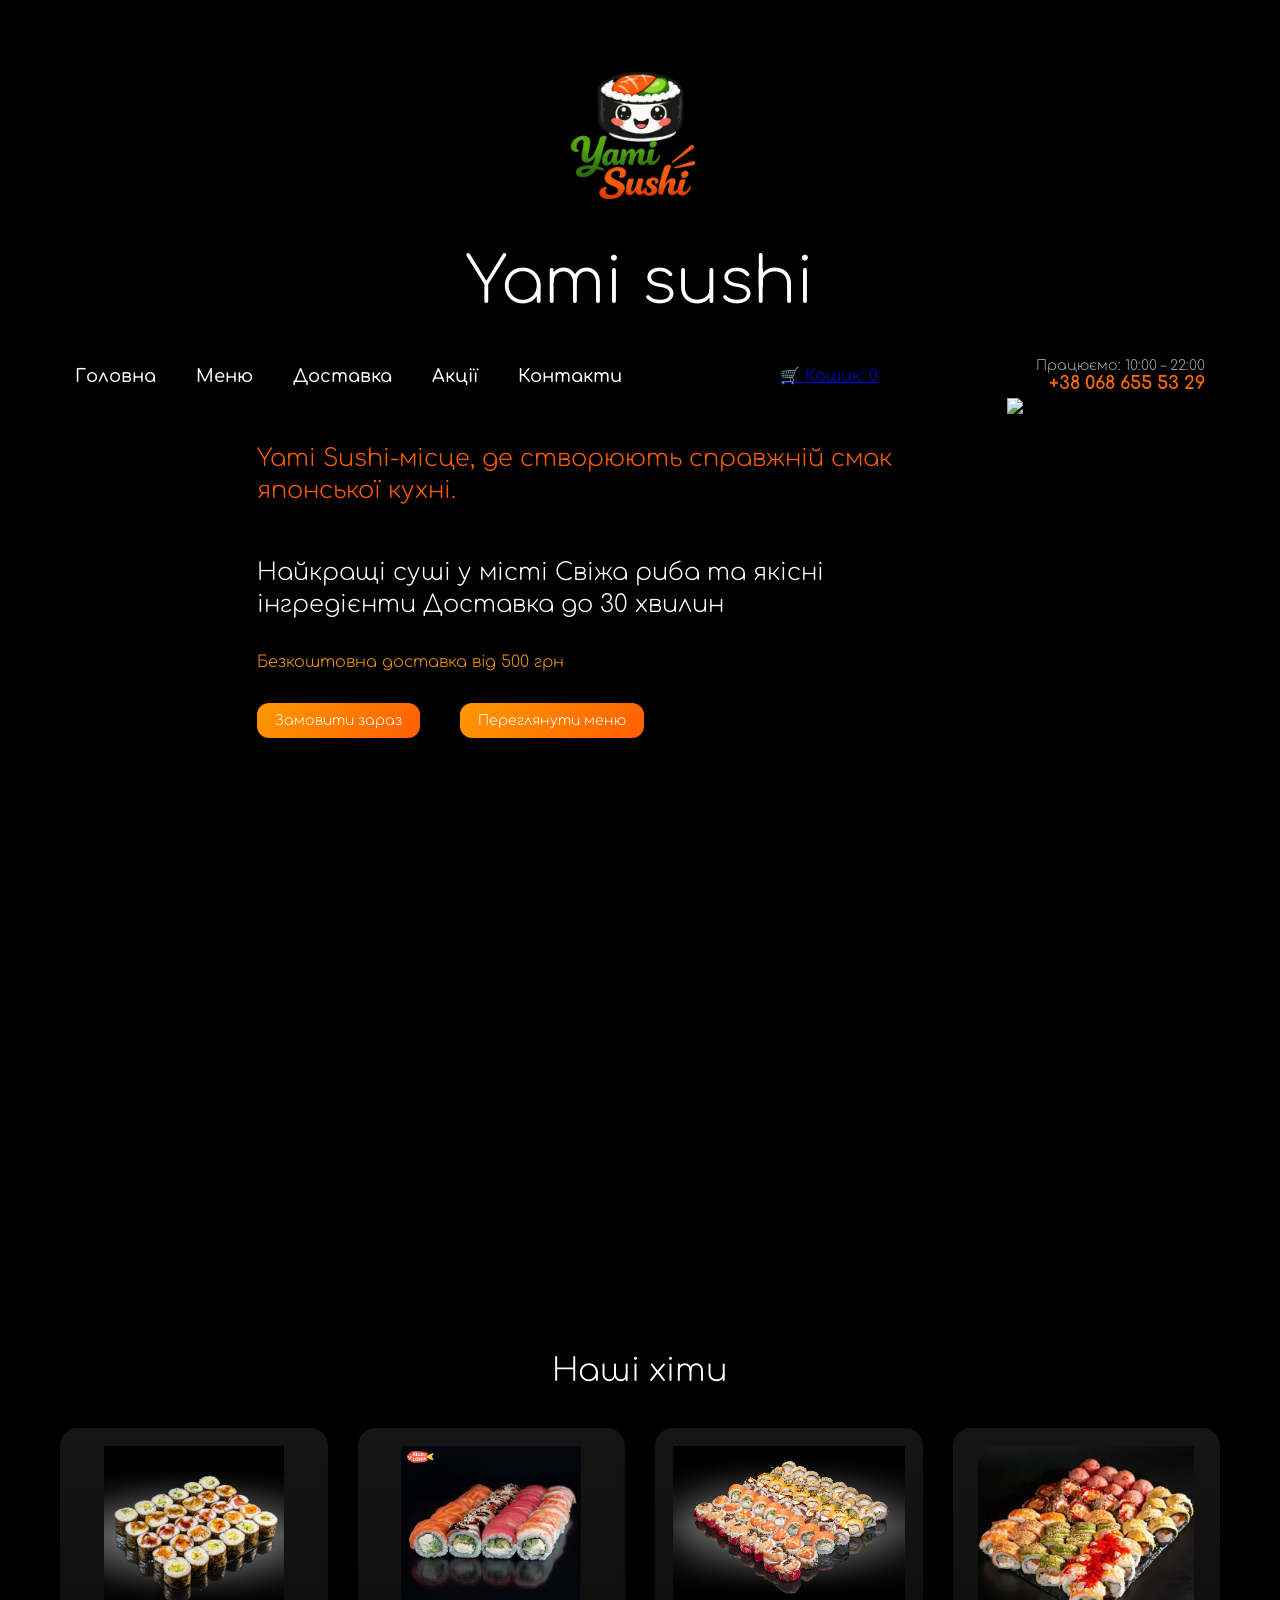
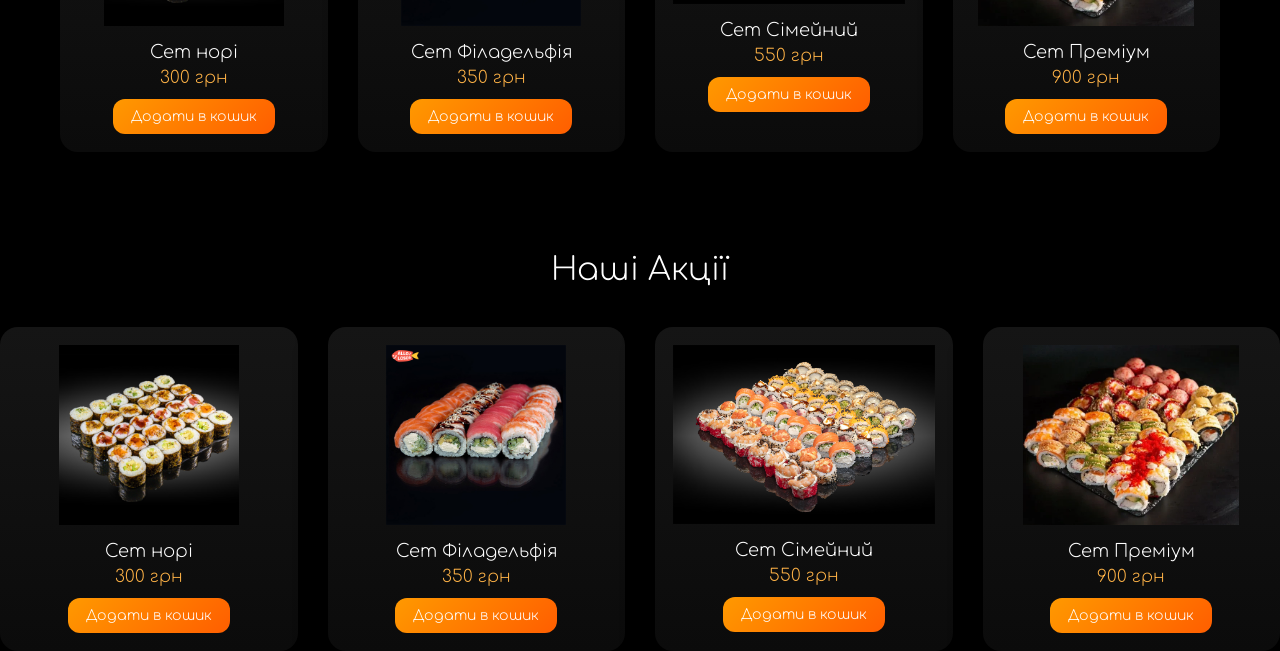
==== index.html @ e4101654 "Add files via upload" ====
<!DOCTYPE html>
<html lang="en">
<head>
    <meta charset="UTF-8">
    <meta name="viewport" content="width=device-width, initial-scale=1.0">
    <title>Yami sushi</title>
    <link rel="stylesheet" href="styles/style.css">
    <link rel="stylesheet" href="styles/footer.css">
    <link rel="preconnect" href="https://fonts.googleapis.com">
    <link rel="preconnect" href="https://fonts.gstatic.com" crossorigin>
    <link href="https://fonts.googleapis.com/css2?family=Comfortaa:wght@300..700&display=swap" rel="stylesheet">
    <link rel="stylesheet" href="styles/header.css">

</head>
<body>
    <header>
        <div class="wrapper">
            <div class="title comfortaa-300">
                <div class="logo">
                    <img src="Yami sushi.png" alt="">
                    <div class="heading">
                        <h1>Yami sushi</h1>
                    </div>
                </div>
            </div>
            <nav class="nav">
                <a href="#">Головна</a>
                <a href="#">Меню</a>
                <a href="#">Доставка</a>
                <a href="#">Акції</a>
                <a href="#">Контакти</a>
            </nav>
      
            <a href="cartpage.html">
                🛒 Кошик: <span class="cart-count">0</span>
            </a>
            <div class="contact">
                <p>Працюємо: 10:00 – 22:00</p>
                <a href="tel:+380686555329">+38 068 655 53 29</a>
            </div>
      
        
                <div class="burger">
                    <span></span>
                    <span></span>
                    <span></span>
                </div>
        </div>
    
    </header>

    <section class="baner">
        <div class="text">
            <h1>Yami Sushi-місце, де створюють справжній смак японської кухні.</h1>
            <h2>Найкращі суші у місті
Свіжа риба та якісні інгредієнти
Доставка до 30 хвилин</h2>
            <p>Безкоштовна доставка від 500 грн</p>
            <div class="controls">
                <button class="btn"> Замовити зараз</button>
                <button class="btn">Переглянути меню</button>
            </div>
        </div>
        <div class="image">
            <img src="https://mis.dp.ua/wp-content/uploads/2025/06/sushi-dostavka-po-odesi.webp">
        </div>
    </section>

    

    <section class="products">
    <h2 class="title">Наші хіти</h2>

    <div class="products-grid">

        <div class="product-card">
            <img src="Сет норі.png" alt="">
            <h3>Сет норі</h3>
            <p class="price">300 грн</p>
            <button class="btn add-to-cart"
        data-name="Сет норі"
        data-price="300">
    Додати в кошик
</button>
        </div>

        <div class="product-card">
            <img src="Сет філадельфія.jpg" alt="">
            <h3>Сет Філадельфія</h3>
            <p class="price">350 грн</p>
            <button class="btn add-to-cart"
        data-name="Сет Філадельфія"
        data-price="350">
    Додати в кошик
</button>
        </div>

        <div class="product-card">
            <img src="_Сімейний час 1,9 кг.jpg" alt="">
            <h3>Сет Сімейний</h3>
            <p class="price">550 грн</p>
            <button class="btn add-to-cart"
        data-name="Сет Сімейний"
        data-price="550">
    Додати в кошик
</button>
        </div>

         <div class="product-card">
            <img src="Преміум.webp" alt="">
            <h3>Сет Преміум</h3>
            <p class="price">900 грн</p>
            <button class="btn add-to-cart"
        data-name="Сет Преміум"
        data-price="900">
    Додати в кошик
</button>
        </div>
    </div>
</section>


    <h2 class="title">Наші Акції</h2>
   <div class="products-grid">

        <div class="product-card">
            <img src="Сет норі.png" alt="">
            <h3>Сет норі</h3>
            <p class="price">300 грн</p>
            <button class="btn add-to-cart"
        data-name="Сет норі"
        data-price="300">
    Додати в кошик
</button>
        </div>

        <div class="product-card">
            <img src="Сет філадельфія.jpg" alt="">
            <h3>Сет Філадельфія</h3>
            <p class="price">350 грн</p>
            <button class="btn add-to-cart"
        data-name="Сет Філадельфія"
        data-price="350">
    Додати в кошик
</button>
        </div>

        <div class="product-card">
            <img src="_Сімейний час 1,9 кг.jpg" alt="">
            <h3>Сет Сімейний</h3>
            <p class="price">550 грн</p>
            <button class="btn add-to-cart"
        data-name="Сет Сімейний"
        data-price="550">
    Додати в кошик
</button>
        </div>

         <div class="product-card">
            <img src="Преміум.webp" alt="">
            <h3>Сет Преміум</h3>
            <p class="price">900 грн</p>
            <button class="btn add-to-cart"
        data-name="Сет Преміум"
        data-price="900">
    Додати в кошик
</button>
        </div>
    </div>
</section>
    
   
    <script src="js/cartpage.js"></script>
    <script src="js/cart.js"></script>
</body>
</html>
---- styles/style.css ----
*{
    margin:0;
    padding:0;
    box-sizing:border-box;
    font-family: "Comfortaa", sans-serif !important; 
    font-optical-sizing: auto;
    font-weight: 300;
    font-style: normal;
}

body{
    background:#0c0c0c;
    color:#fff;
}
.comfortaa-300 {
    font-family: "Comfortaa", sans-serif !important; 
    font-optical-sizing: auto;
    font-weight: 300;
    font-style: normal;
  }

/* заголовок */

.title{
    text-align:center;
    font-size:32px;
    margin:40px 0;
}

/* секція товарів */

.products{
    padding:20px 60px 60px;
}

/* сітка карточок */

.products-grid{
    display:grid;
    grid-template-columns: repeat(auto-fit, minmax(240px, 1fr));
    gap:30px;
}

/* карточка */

.product-card{
    background:linear-gradient(180deg,#151515,#0b0b0b);
    border-radius:18px;
    padding:18px;
    text-align:center;
    transition:0.3s;
    box-shadow:0 10px 30px rgba(0,0,0,0.6);
}

.product-card:hover{
    transform:translateY(-8px);
    box-shadow:0 15px 40px rgba(255,140,0,0.15);
}

.product-card img{
    width:100%;
    max-height:180px;
    object-fit:contain;
    margin-bottom:12px;
}

/* назва */

.product-card h3{
    font-size:18px;
    margin-bottom:6px;
}

/* ціна */

.price{
    color:#ffb347;
    font-size:17px;
    margin-bottom:12px;
}

/* кнопка */

.btn{
    background:linear-gradient(135deg,#ff9900,#ff5e00);
    border:none;
    color:white;
    padding:10px 18px;
    border-radius:12px;
    cursor:pointer;
    font-size:14px;
    transition:0.25s;
}

.btn:hover{
    transform:scale(1.05);
    box-shadow:0 0 12px rgba(255,153,0,0.6);
}

.baner{
    width:100vw;
    height:100vh;
    display:flex;
    justify-content:center;
    gap:100px;
    align-items:top;
    line-height:200%;
    flex-wrap:wrap;
}

.baner img{
    width: 500px;
}

.text{
    width:650px;
}

.text h1{
    margin:50px 0;
    color:#ff5e00;
}

.text h2, .text p{
    margin:25px 0;
}

.text h2{
    font-size:em20px;
}

.text p{
    font-size: 1em;
    color:#ff9900;
}

.controls{
    display:flex;
    gap: 40px;
}
---- styles/header.css ----
body{
    margin:0;
    /* font-family: Arial, sans-serif; */
    background:black;
}

.header{
    padding:20px 0;
    border-bottom:1px solid #222;
}

.container{
    width:1200px;
    margin:auto;

    display:flex;
    align-items:center;
    justify-content:space-between;
}

.logo img{
    height:200px;
    
}

.title{
    min-width: 100%;
}

.nav{
    display:flex;
    gap:40px;
}

.nav a{
    color:white;
    text-decoration:none;
    font-size:18px;
    font-weight:500;
    transition:0.3s;
}

.nav a:hover{
    color:#ff6b00
}

.burger{
    display: none;
}


.contact{
    text-align:right;
    width: fit-content;
}

.contact p{
    margin:0;
    font-size:14px;
    color:#aaa;
}

.contact a{
    color:#ff6b00;
    font-size:18px;
    text-decoration:none;
    font-weight:bold;
}





.wrapper{
    display: flex;
    flex-wrap: wrap;
    align-items: center;
    justify-content: space-between;
    margin: 0 75px;
}
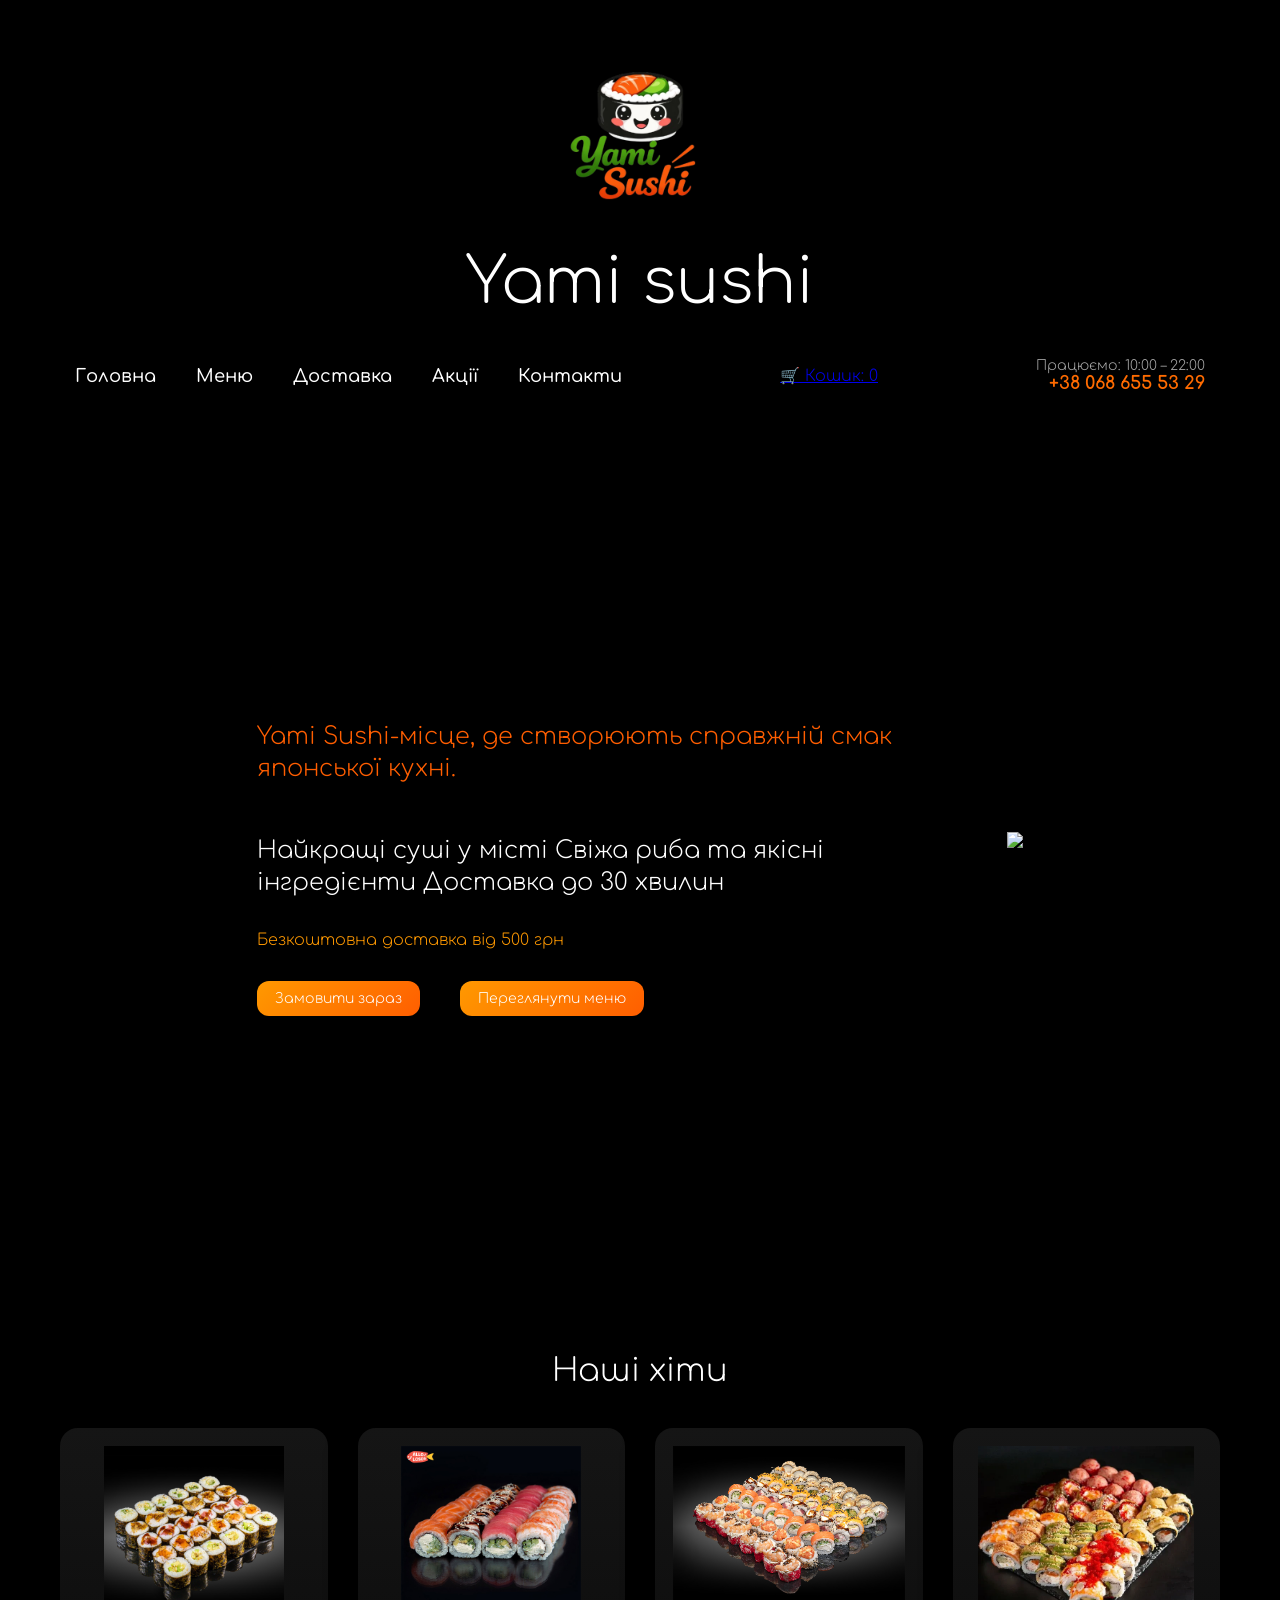
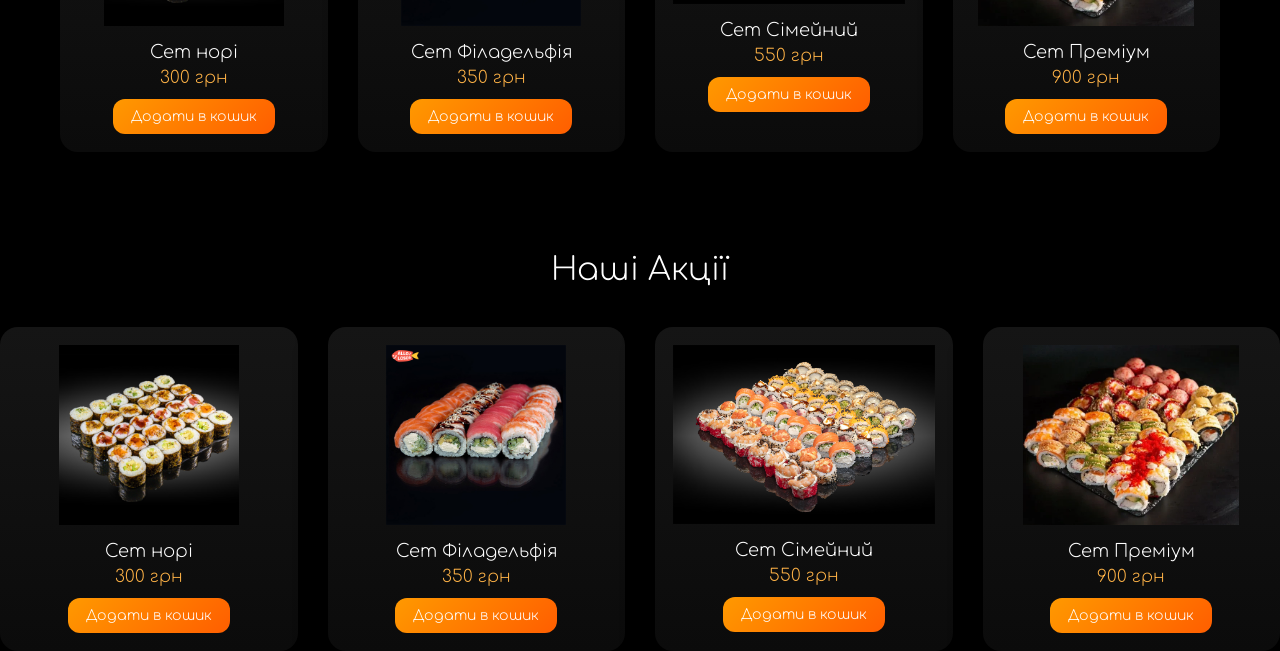
==== commit 705ec8b1: "Add files via upload" ====
--- a/index.html
+++ b/index.html
@@ -167,7 +167,7 @@
 </button>
         </div>
     </div>
-</section>
+
     
    
     <script src="js/cartpage.js"></script>
--- a/styles/style.css
+++ b/styles/style.css
@@ -103,7 +103,7 @@
     display:flex;
     justify-content:center;
     gap:100px;
-    align-items:top;
+    align-items:center;
     line-height:200%;
     flex-wrap:wrap;
 }
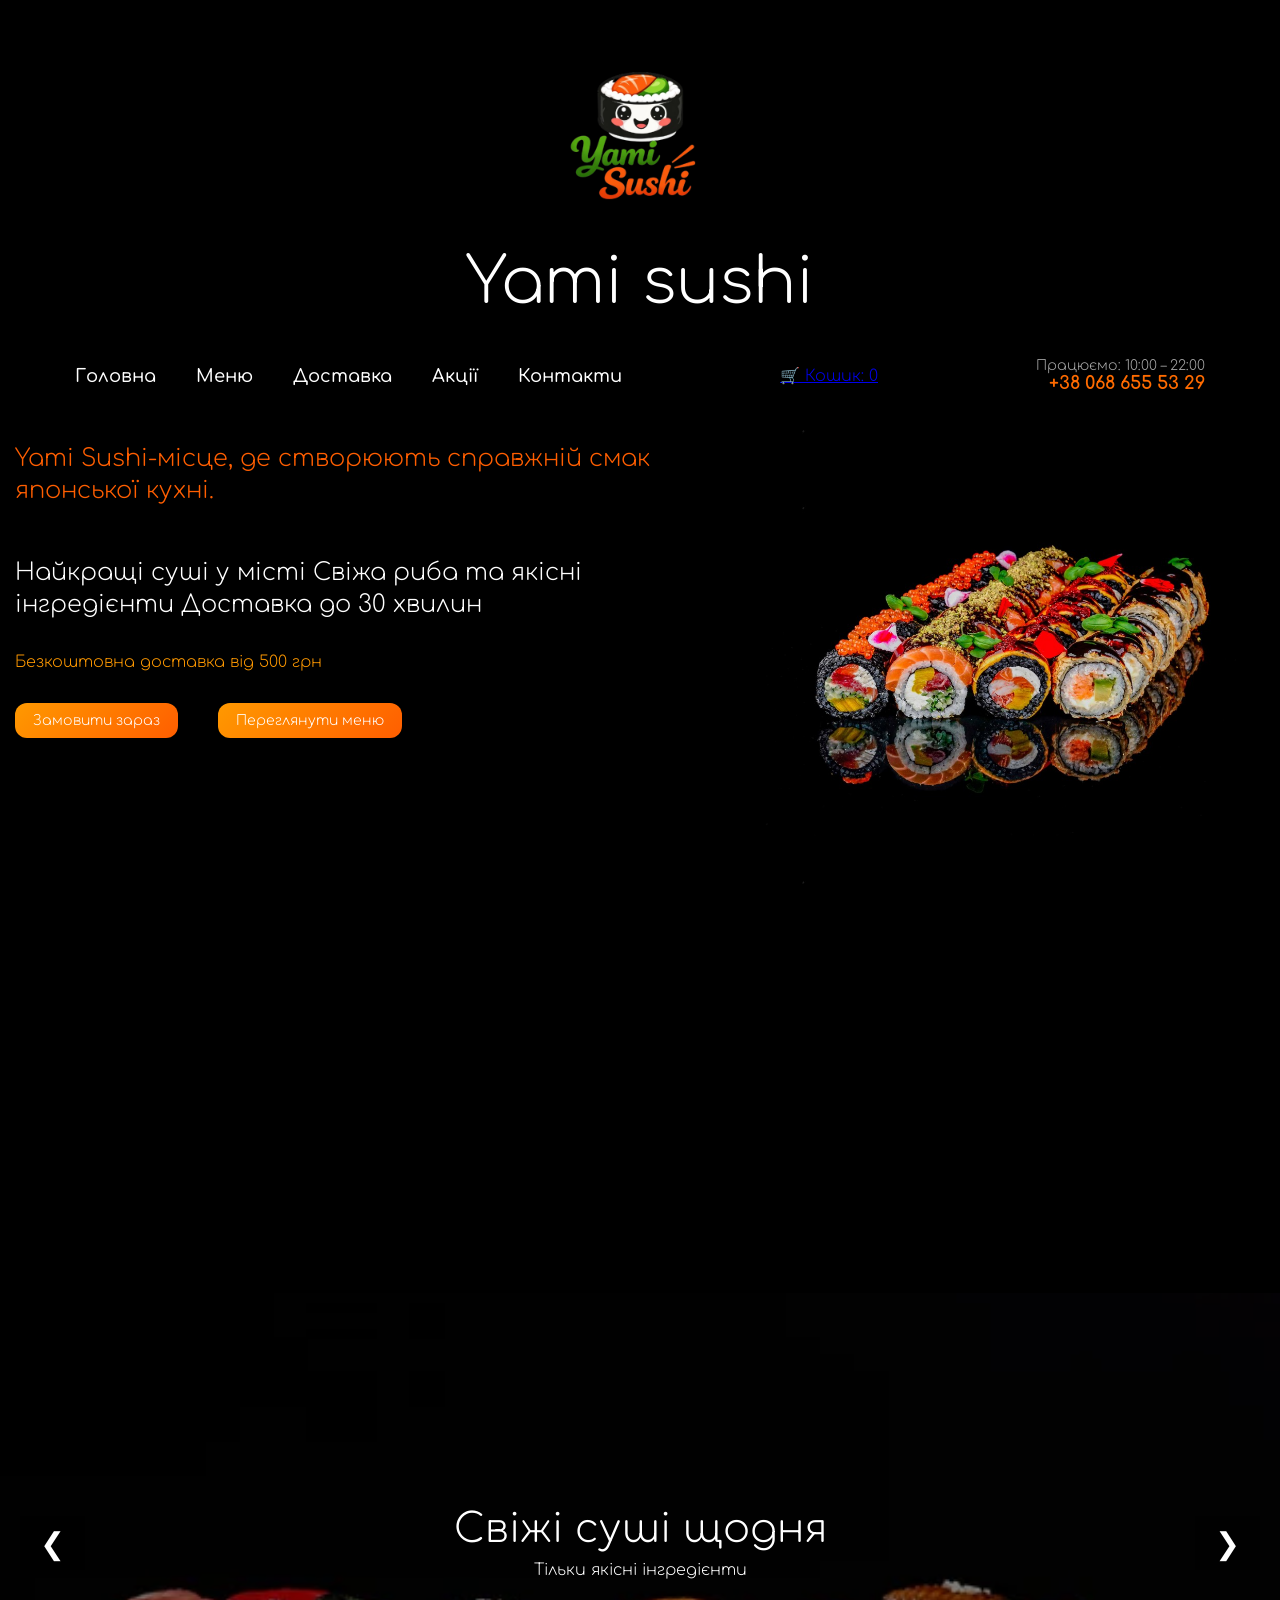
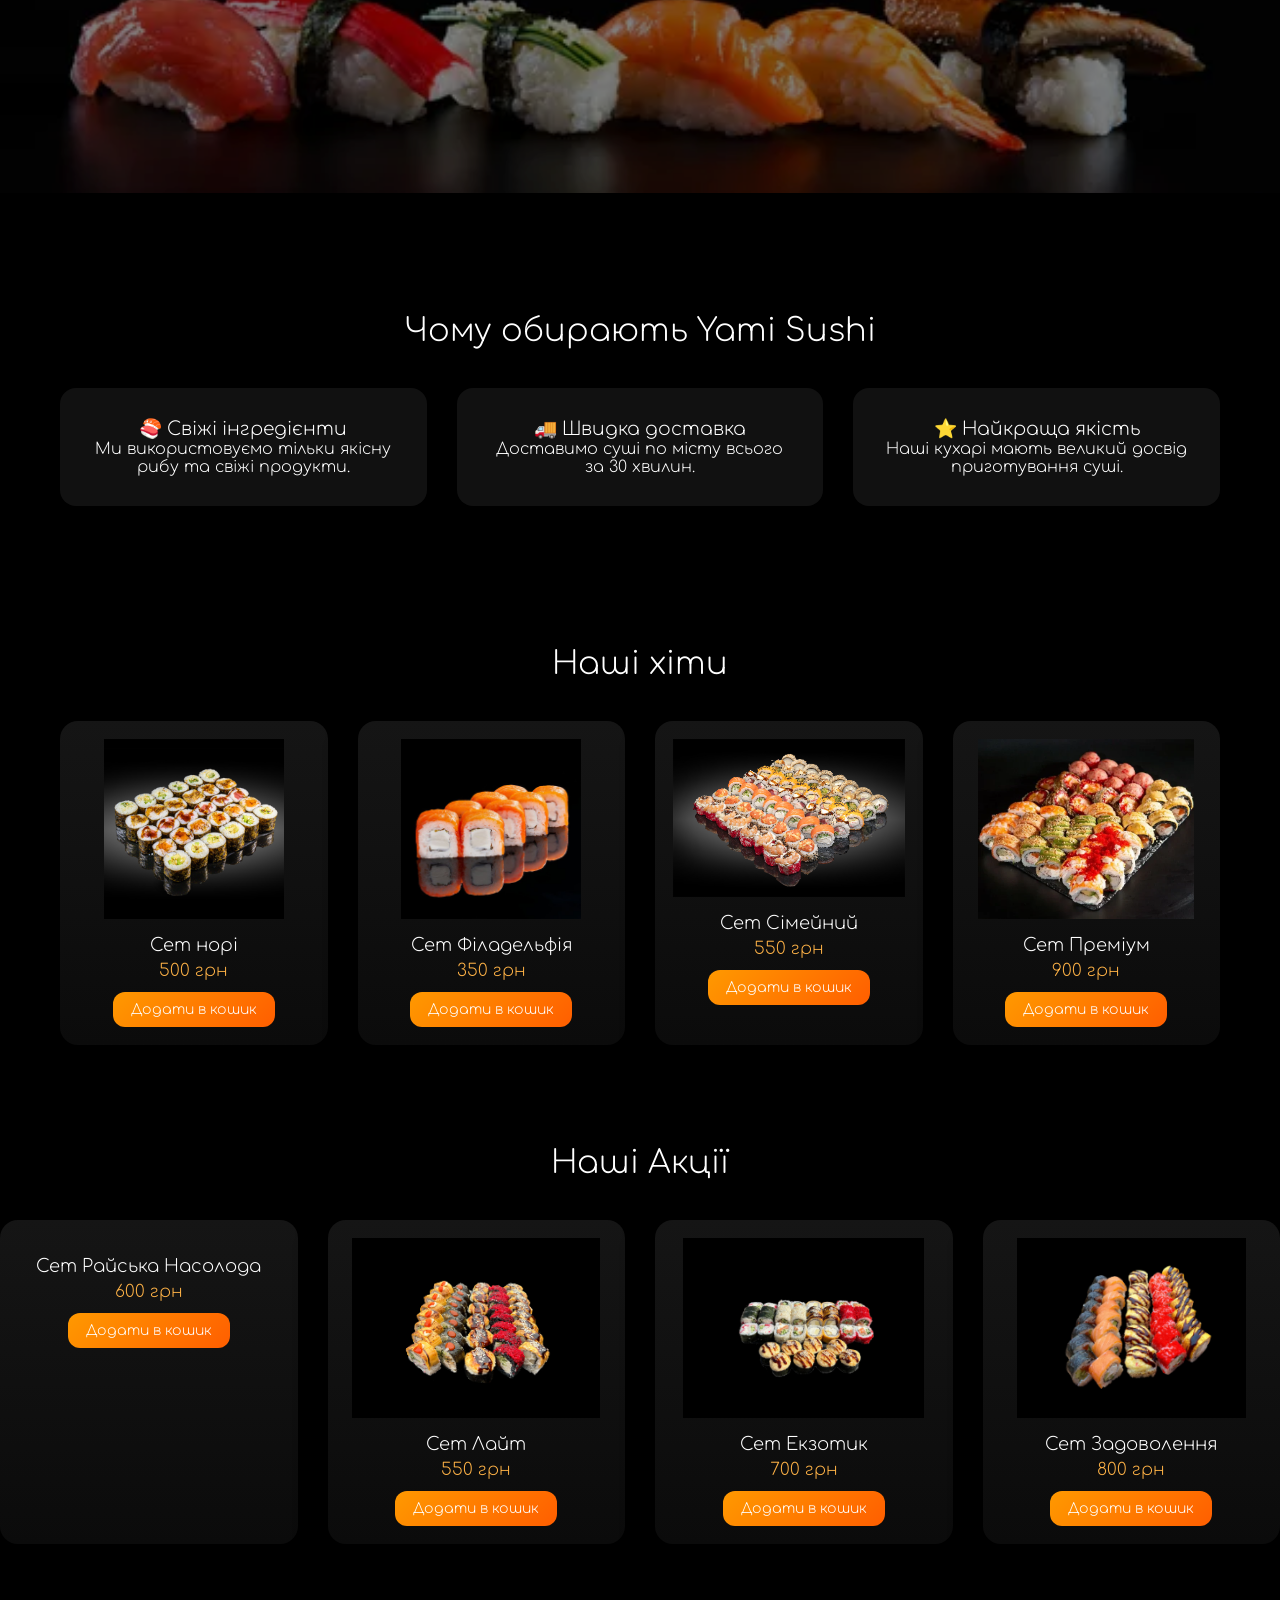
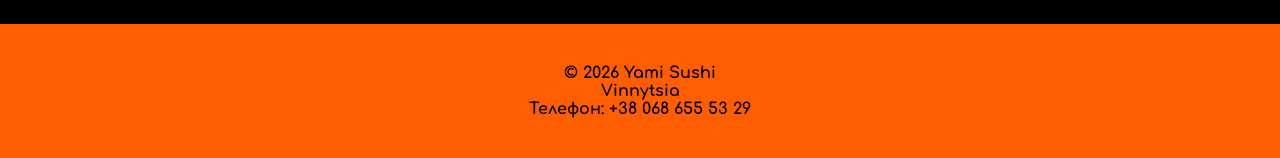
==== commit f2759fc5: "Add files via upload" ====
--- a/index.html
+++ b/index.html
@@ -62,9 +62,67 @@
             </div>
         </div>
         <div class="image">
-            <img src="https://mis.dp.ua/wp-content/uploads/2025/06/sushi-dostavka-po-odesi.webp">
+            <img src="екзотк.jpg">
         </div>
     </section>
+    <section class="slider">
+
+<div class="slides">
+
+<div class="slide active">
+<img src="суші слайдер 1.jpg">
+<div class="slide-text">
+<h2>Свіжі суші щодня</h2>
+<p>Тільки якісні інгредієнти</p>
+</div>
+</div>
+
+<div class="slide">
+<img src="суші слайдер 2.jpg">
+<div class="slide-text">
+<h2>Акція -20%</h2>
+<p>На всі сети цього тижня</p>
+</div>
+</div>
+
+<div class="slide">
+<img src="слайдер 3.avif">
+<div class="slide-text">
+<h2>Безкоштовна доставка</h2>
+<p>від 500 грн</p>
+</div>
+</div>
+
+</div>
+
+<button class="prev">❮</button>
+<button class="next">❯</button>
+
+</section>
+
+    <section class="advantages">
+
+<h2 class="title">Чому обирають Yami Sushi</h2>
+
+<div class="adv-grid">
+
+<div class="adv-card">
+<h3>🍣 Свіжі інгредієнти</h3>
+<p>Ми використовуємо тільки якісну рибу та свіжі продукти.</p>
+</div>
+
+<div class="adv-card">
+<h3>🚚 Швидка доставка</h3>
+<p>Доставимо суші по місту всього за 30 хвилин.</p>
+</div>
+
+<div class="adv-card">
+<h3>⭐ Найкраща якість</h3>
+<p>Наші кухарі мають великий досвід приготування суші.</p>
+</div>
+
+</div>
+</section>
 
     
 
@@ -76,16 +134,16 @@
         <div class="product-card">
             <img src="Сет норі.png" alt="">
             <h3>Сет норі</h3>
-            <p class="price">300 грн</p>
+            <p class="price">500 грн</p>
             <button class="btn add-to-cart"
         data-name="Сет норі"
-        data-price="300">
-    Додати в кошик
-</button>
-        </div>
-
-        <div class="product-card">
-            <img src="Сет філадельфія.jpg" alt="">
+        data-price="500">
+    Додати в кошик
+</button>
+        </div>
+
+        <div class="product-card">
+            <img src="філадельфія.jpg" alt="">
             <h3>Сет Філадельфія</h3>
             <p class="price">350 грн</p>
             <button class="btn add-to-cart"
@@ -124,50 +182,57 @@
    <div class="products-grid">
 
         <div class="product-card">
-            <img src="Сет норі.png" alt="">
-            <h3>Сет норі</h3>
-            <p class="price">300 грн</p>
-            <button class="btn add-to-cart"
-        data-name="Сет норі"
-        data-price="300">
-    Додати в кошик
-</button>
-        </div>
-
-        <div class="product-card">
-            <img src="Сет філадельфія.jpg" alt="">
-            <h3>Сет Філадельфія</h3>
-            <p class="price">350 грн</p>
-            <button class="btn add-to-cart"
-        data-name="Сет Філадельфія"
-        data-price="350">
-    Додати в кошик
-</button>
-        </div>
-
-        <div class="product-card">
-            <img src="_Сімейний час 1,9 кг.jpg" alt="">
-            <h3>Сет Сімейний</h3>
+            <img src="Райська Насолода.jpeg" alt="">
+            <h3>Сет Райська Насолода</h3>
+            <p class="price">600 грн</p>
+            <button class="btn add-to-cart"
+        data-name="Сет Райська Насолода"
+        data-price="600">
+    Додати в кошик
+</button>
+        </div>
+
+        <div class="product-card">
+            <img src="лайт.png" alt="">
+            <h3>Сет Лайт</h3>
             <p class="price">550 грн</p>
             <button class="btn add-to-cart"
-        data-name="Сет Сімейний"
+        data-name="Сет Лайт"
         data-price="550">
     Додати в кошик
 </button>
         </div>
 
+        <div class="product-card">
+            <img src="екзотик 2.png" alt="">
+            <h3>Сет Екзотик</h3>
+            <p class="price">700 грн</p>
+            <button class="btn add-to-cart"
+        data-name="Сет Екзотик"
+        data-price="700">
+    Додати в кошик
+</button>
+        </div>
+
          <div class="product-card">
-            <img src="Преміум.webp" alt="">
-            <h3>Сет Преміум</h3>
-            <p class="price">900 грн</p>
-            <button class="btn add-to-cart"
-        data-name="Сет Преміум"
-        data-price="900">
+            <img src="задоволення.png" alt="">
+            <h3>Сет Задоволення</h3>
+            <p class="price">800 грн</p>
+            <button class="btn add-to-cart"
+        data-name="Сет Задоволення"
+        data-price="800">
     Додати в кошик
 </button>
         </div>
     </div>
 
+
+ 
+    <footer class="footer">
+        <p>© 2026 Yami Sushi</p>
+        <p>Vinnytsia</p>
+        <p>Телефон: +38 068 655 53 29</p>
+    </footer>
     
    
     <script src="js/cartpage.js"></script>
--- a/styles/style.css
+++ b/styles/style.css
@@ -98,14 +98,15 @@
 }
 
 .baner{
-    width:100vw;
+width:100vw;
     height:100vh;
     display:flex;
     justify-content:center;
     gap:100px;
-    align-items:center;
+    align-items:top;
     line-height:200%;
     flex-wrap:wrap;
+     
 }
 
 .baner img{
@@ -138,4 +139,112 @@
     display:flex;
     gap: 40px;
 }
+
+
+.btn{
+    background:linear-gradient(135deg,#ff9900,#ff5e00);
+    border:none;
+    color:white;
+    padding:10px 18px;
+    border-radius:12px;
+    cursor:pointer;
+    font-size:14px;
+    transition:0.25s;
+    position:relative;
+    overflow:hidden;
+}
+
+.btn:hover{
+    transform:scale(1.05);
+    box-shadow:0 0 20px #ff5e00;
+}
+
+.advantages{
+padding:80px 60px;
+}
+
+.adv-grid{
+display:grid;
+grid-template-columns:repeat(auto-fit,minmax(250px,1fr));
+gap:30px;
+}
+
+.adv-card{
+background:#111;
+padding:30px;
+border-radius:16px;
+text-align:center;
+}
+    .footer{
+background:#ff5e00;
+padding:40px;
+text-align:center;
+color:black;
+margin-top:80px;
+}
+
+.footer p{
+    font-weight: 1000;
+}
+
+.slider{
+position:relative;
+width:100%;
+height:500px;
+overflow:hidden;
+}
+
+.slide{
+position:absolute;
+width:100%;
+height:100%;
+opacity:0;
+transition:0.5s;
+}
+
+.slide.active{
+opacity:1;
+}
+
+.slide img{
+width:100%;
+height:100%;
+object-fit:cover;
+filter:brightness(0.5);
+}
+
+.slide-text{
+position:absolute;
+top:50%;
+left:50%;
+transform:translate(-50%,-50%);
+text-align:center;
+color:white;
+}
+
+.slide-text h2{
+font-size:40px;
+margin-bottom:10px;
+}
+
+.prev, .next{
+position:absolute;
+top:50%;
+transform:translateY(-50%);
+background:rgba(0,0,0,0.5);
+border:none;
+color:white;
+font-size:30px;
+padding:10px 20px;
+cursor:pointer;
+}
+
+.prev{
+left:20px;
+}
+
+.next{
+right:20px;
+}
+
     
--- a/styles/header.css
+++ b/styles/header.css
@@ -6,7 +6,7 @@
 
 .header{
     padding:20px 0;
-    border-bottom:1px solid #222;
+    border-bottom:1px solid #0D0D0E;
 }
 
 .container{
@@ -78,3 +78,7 @@
     justify-content: space-between;
     margin: 0 75px;
 }
+
+.prev button:hover{
+  background-color: #ff6b00;
+}
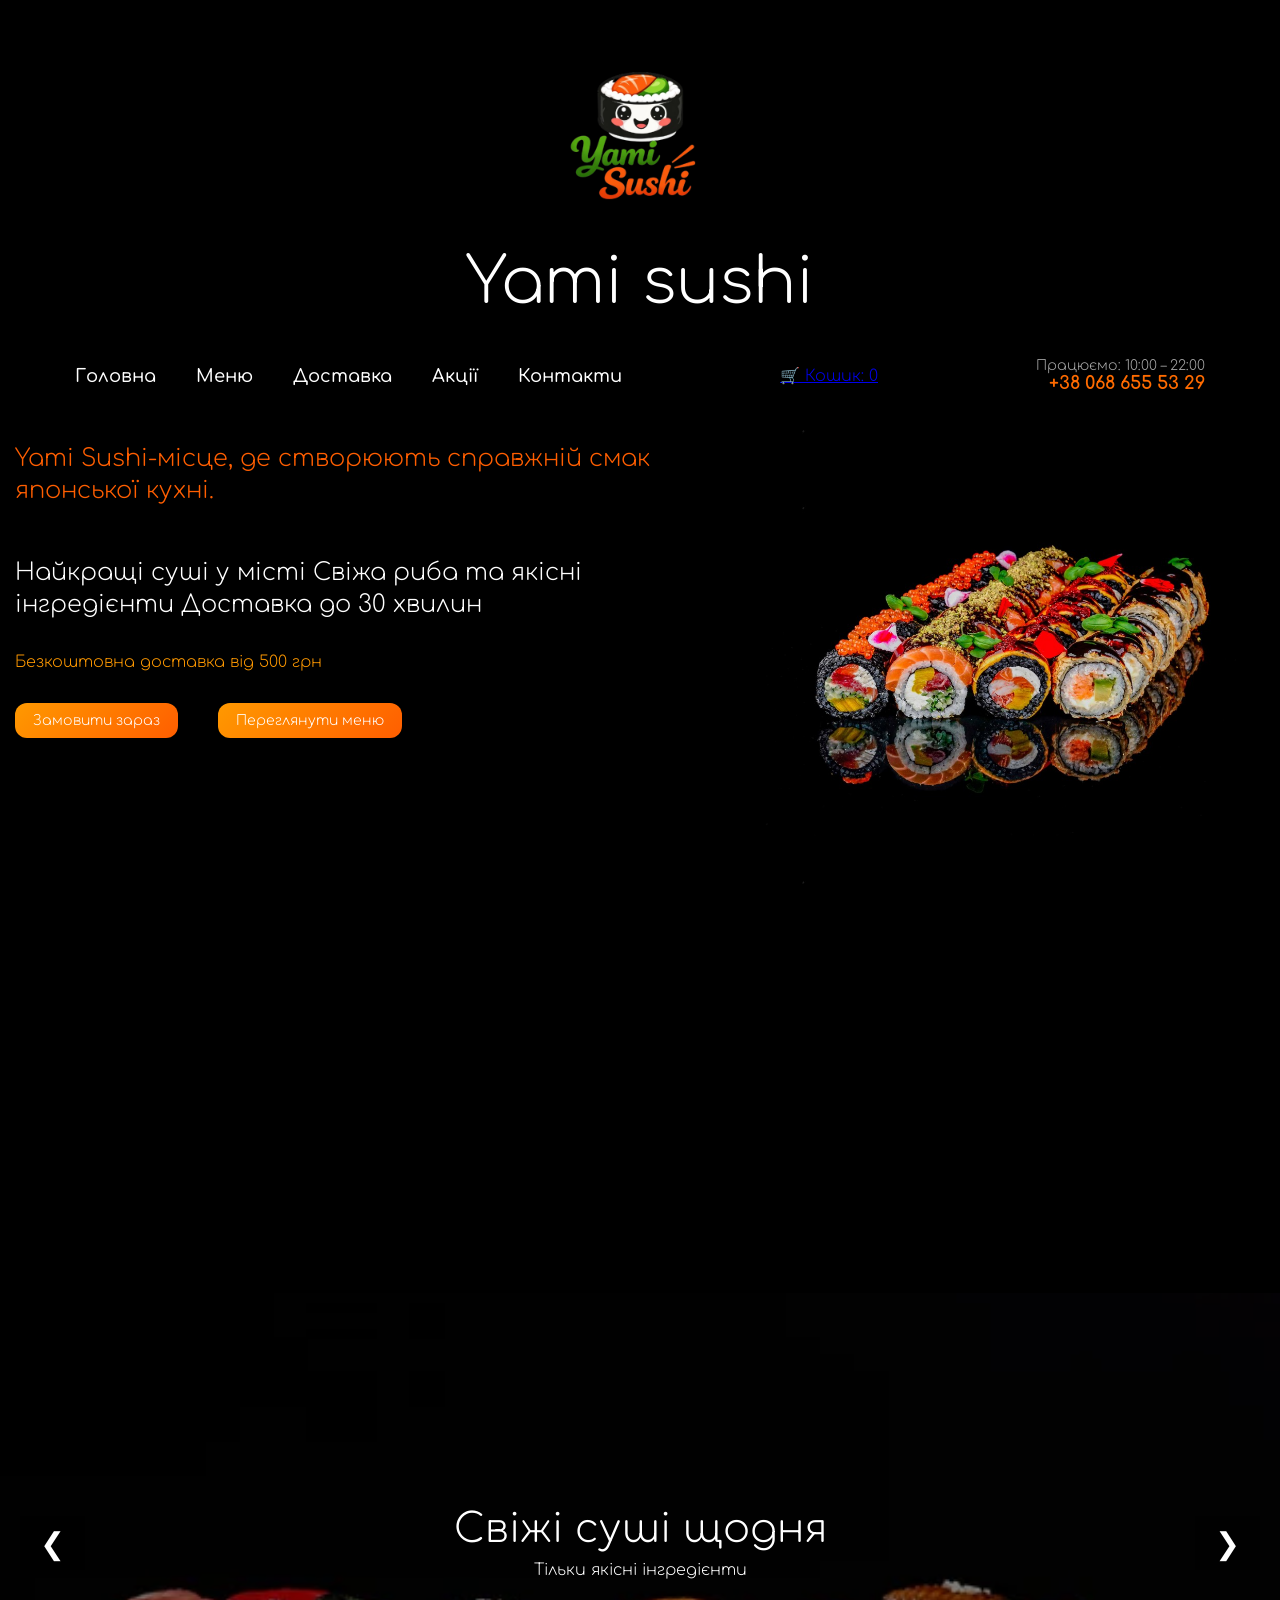
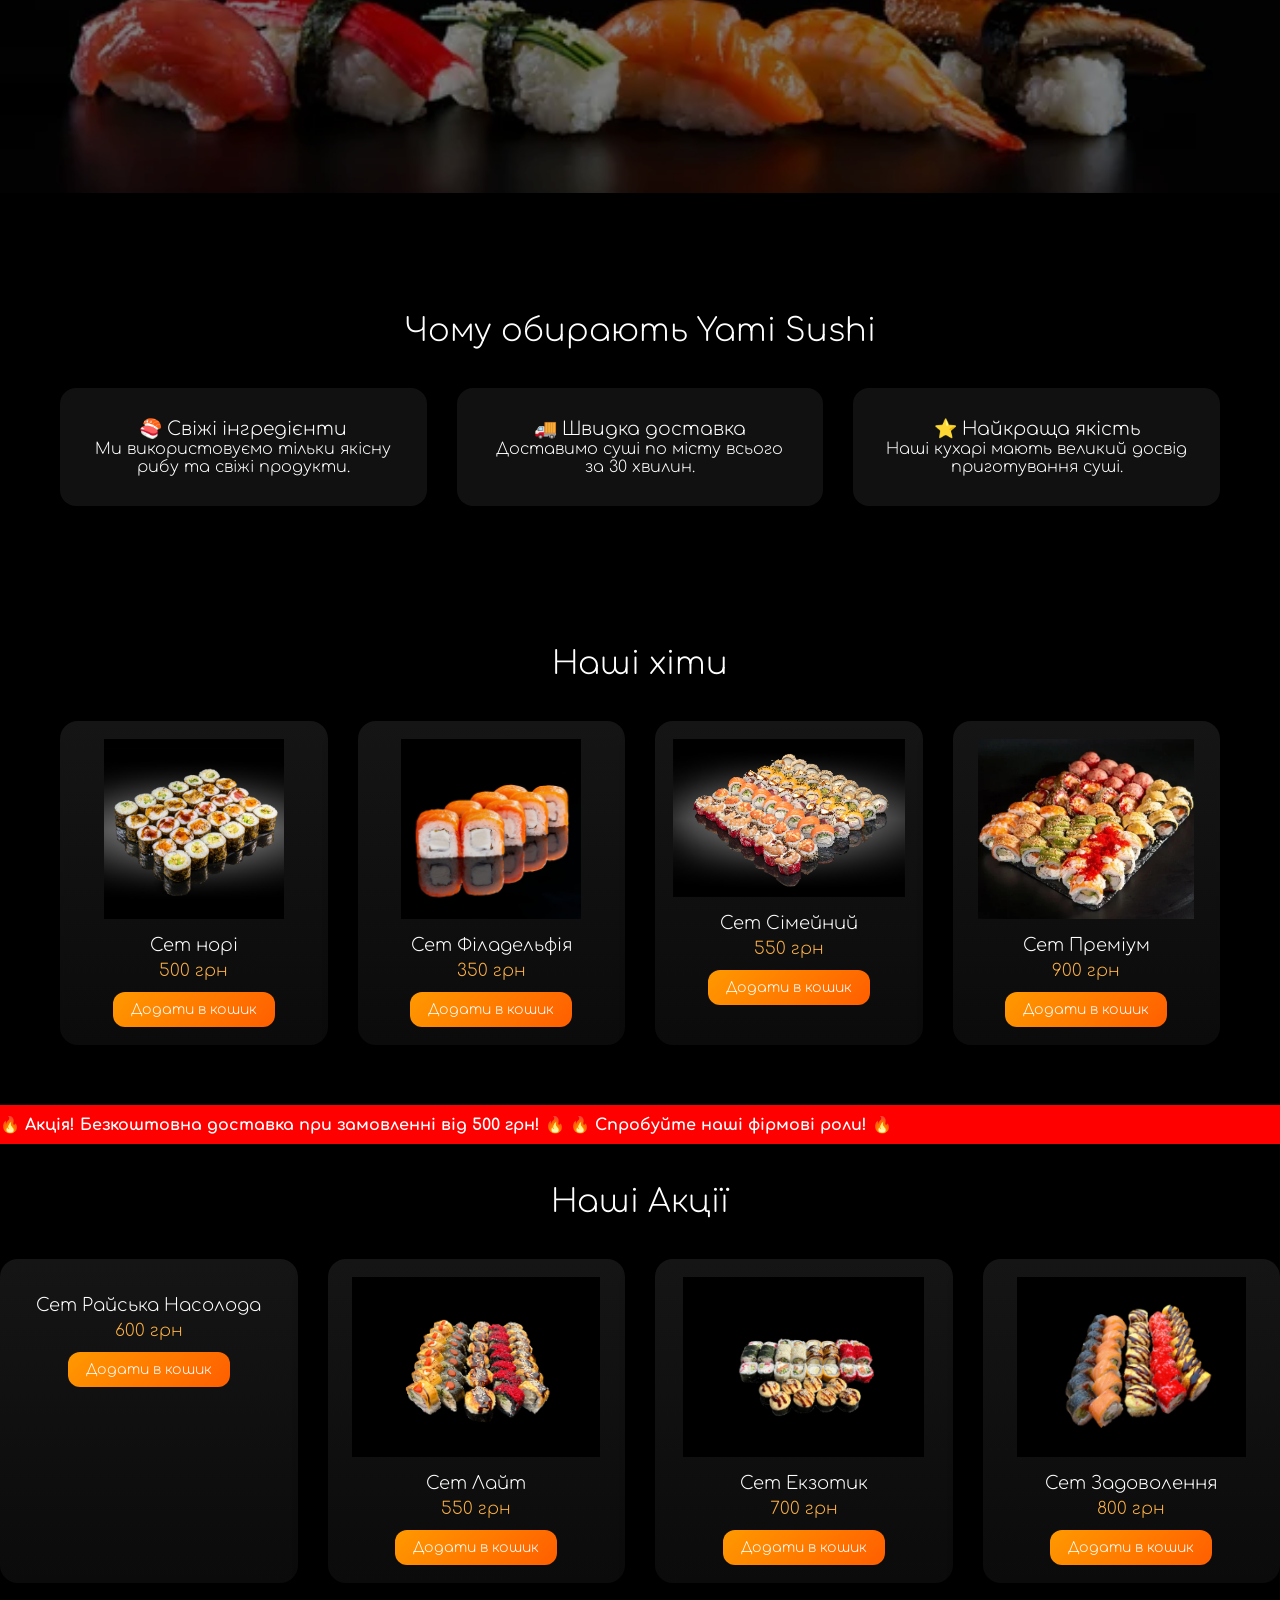
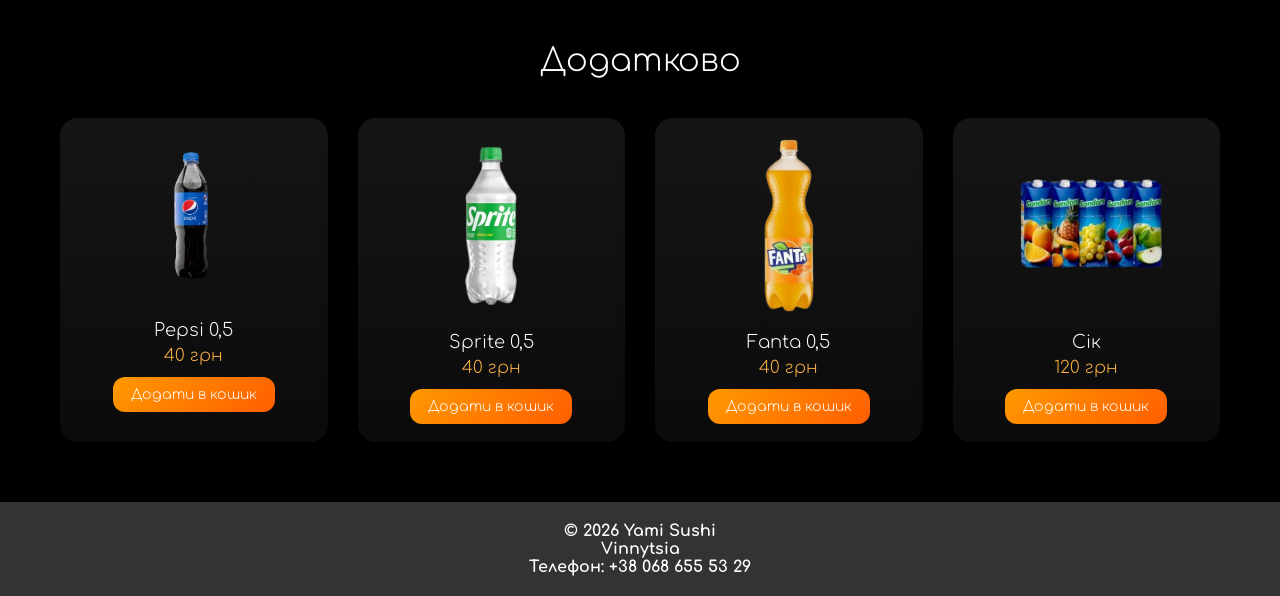
==== commit 4ef01a43: "Add files via upload" ====
--- a/index.html
+++ b/index.html
@@ -177,6 +177,13 @@
     </div>
 </section>
 
+<div class="ticker-wrapper">
+  <div class="ticker">
+    🔥 Акція! Безкоштовна доставка при замовленні від 500 грн! 🔥
+    🔥 Спробуйте наші фірмові роли! 🔥
+  </div>
+</div>
+
 
     <h2 class="title">Наші Акції</h2>
    <div class="products-grid">
@@ -226,6 +233,60 @@
         </div>
     </div>
 
+    
+
+    <section class="products">
+    <h2 class="title">Додатково</h2>
+
+    <div class="products-grid">
+
+        <div class="product-card">
+            <img src="Пепси-removebg-preview.png" alt="">
+            <h3>Pepsi 0,5</h3>
+            <p class="price">40 грн</p>
+            <button class="btn add-to-cart"
+        data-name="Pepsi 0,5"
+        data-price="40">
+    Додати в кошик
+</button>
+        </div>
+
+        <div class="product-card">
+            <img src="Без_названия__5_-removebg-preview.png" alt="">
+            <h3>Sprite 0,5</h3>
+            <p class="price">40 грн</p>
+            <button class="btn add-to-cart"
+        data-name="Sprite 0,5"
+        data-price="40">
+    Додати в кошик
+</button>
+        </div>
+
+        <div class="product-card">
+            <img src="Без_названия__6_-removebg-preview.png" alt="">
+            <h3>Fanta 0,5</h3>
+            <p class="price">40 грн</p>
+            <button class="btn add-to-cart"
+        data-name="Fanta 0,5"
+        data-price="40">
+    Додати в кошик
+</button>
+        </div>
+
+         <div class="product-card">
+            <img src="Сік-removebg-preview.png" alt="">
+            <h3>Сік</h3>
+            <p class="price">120 грн</p>
+            <button class="btn add-to-cart"
+        data-name="Сік"
+        data-price="120">
+    Додати в кошик
+</button>
+        </div>
+    </div>
+</section>
+
+    
 
  
     <footer class="footer">
--- a/styles/style.css
+++ b/styles/style.css
@@ -176,11 +176,12 @@
 text-align:center;
 }
     .footer{
-background:#ff5e00;
-padding:40px;
-text-align:center;
-color:black;
-margin-top:80px;
+background: rgba(255, 255, 255, 0.2); 
+  backdrop-filter: blur(10px);          
+  -webkit-backdrop-filter: blur(10px);  
+  color: #fff;                          
+  padding: 20px;
+  text-align: center;
 }
 
 .footer p{
@@ -247,4 +248,26 @@
 right:20px;
 }
 
+
+.ticker-wrapper {
+  width: 100%;
+  background-color: #ff0000; 
+  overflow: hidden;          
+  position: relative;
+}
+
+.ticker {
+  display: inline-block;
+  white-space: nowrap;
+  color: #ffffff;
+  font-weight: bold;
+  padding: 10px 0;
+  animation: ticker-slide 15s linear infinite;
+}
+
+@keyframes ticker-slide {
+  0% { transform: translateX(100%); }
+  100% { transform: translateX(-100%); }
+}
+
     
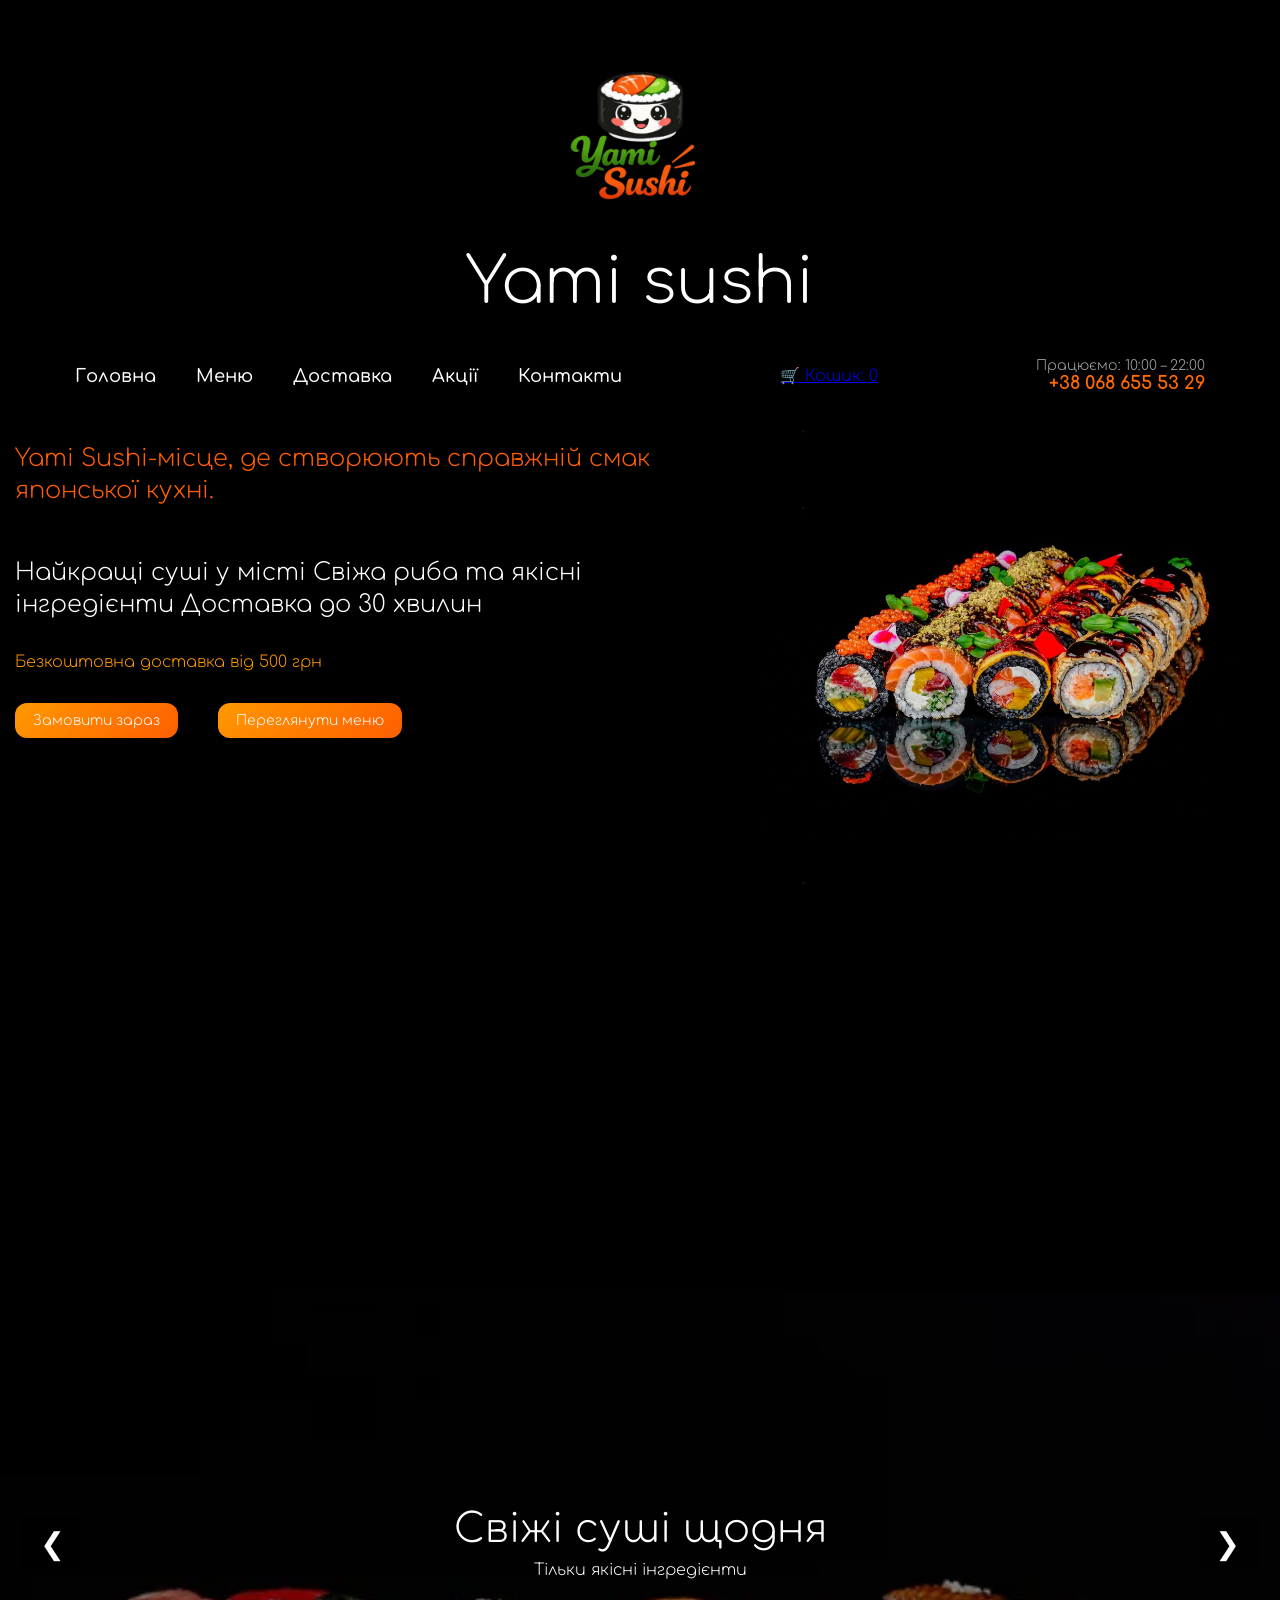
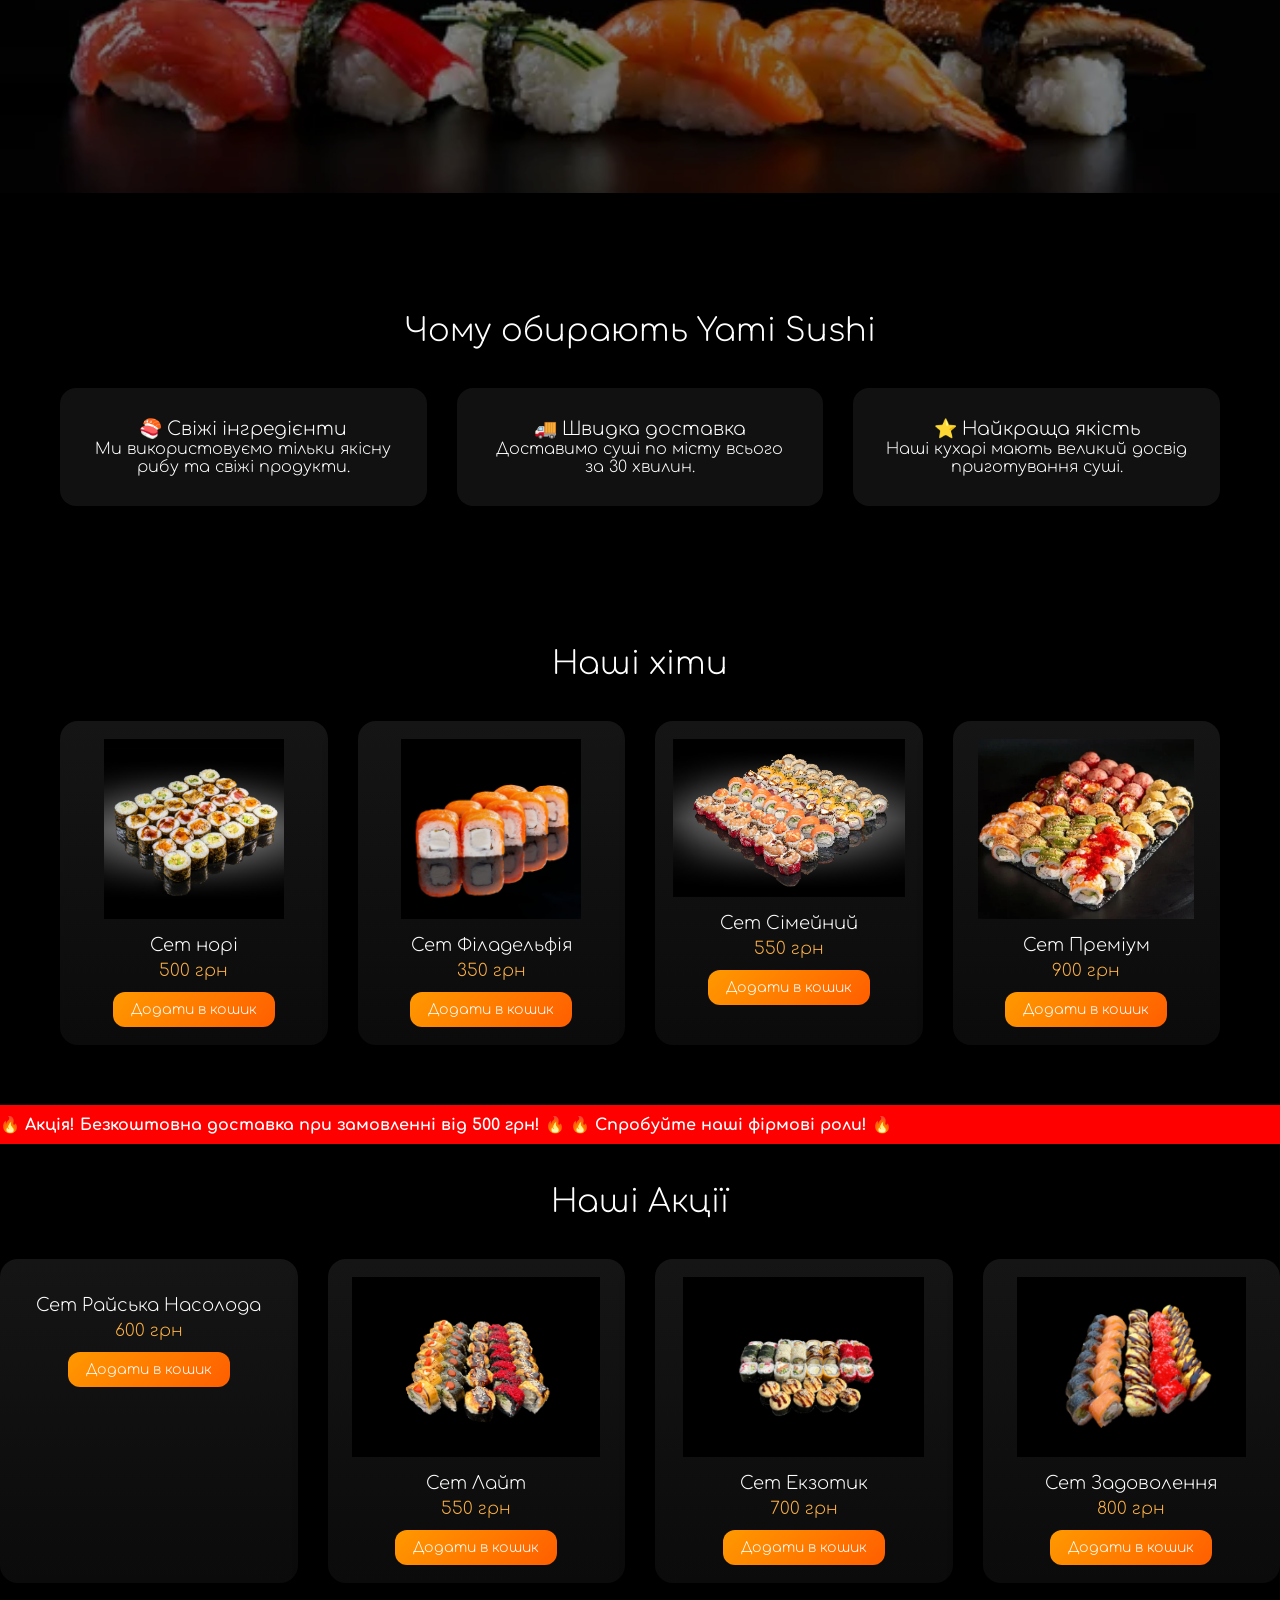
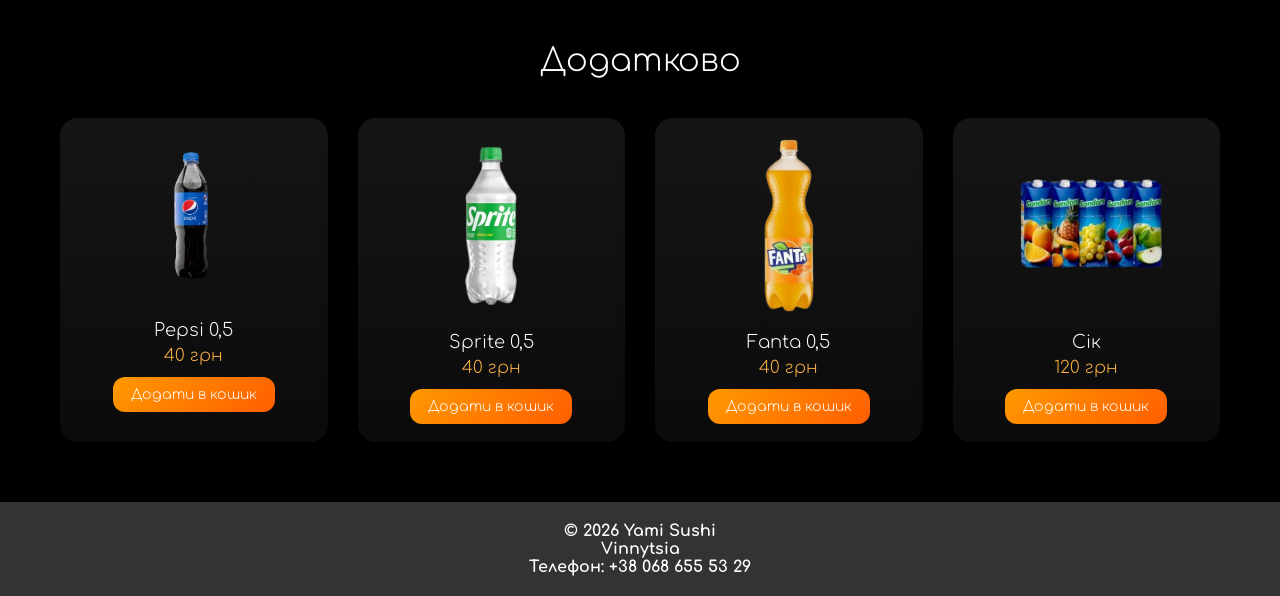
==== commit 9fbe28a5: "Add files via upload" ====
--- a/index.html
+++ b/index.html
@@ -24,11 +24,11 @@
                 </div>
             </div>
             <nav class="nav">
-                <a href="#">Головна</a>
-                <a href="#">Меню</a>
-                <a href="#">Доставка</a>
-                <a href="#">Акції</a>
-                <a href="#">Контакти</a>
+                <a href="#main">Головна</a>
+                <a href="#menu">Меню</a>
+                <a href="#hero">Доставка</a>
+                <a href="#new">Акції</a>
+                <a href="#contacts">Контакти</a>
             </nav>
       
             <a href="cartpage.html">
@@ -65,7 +65,7 @@
             <img src="екзотк.jpg">
         </div>
     </section>
-    <section class="slider">
+    <section class="slider" id="hero">
 
 <div class="slides">
 
@@ -100,7 +100,7 @@
 
 </section>
 
-    <section class="advantages">
+    <section class="advantages" id="main">
 
 <h2 class="title">Чому обирають Yami Sushi</h2>
 
@@ -129,13 +129,13 @@
     <section class="products">
     <h2 class="title">Наші хіти</h2>
 
-    <div class="products-grid">
+    <div class="products-grid" id="menu">
 
         <div class="product-card">
             <img src="Сет норі.png" alt="">
             <h3>Сет норі</h3>
             <p class="price">500 грн</p>
-            <button class="btn add-to-cart"
+            <button class="btn add-to-cart" onclick="addToCart(1,'Сет норі',500,'Сет норі.png')"
         data-name="Сет норі"
         data-price="500">
     Додати в кошик
@@ -146,7 +146,7 @@
             <img src="філадельфія.jpg" alt="">
             <h3>Сет Філадельфія</h3>
             <p class="price">350 грн</p>
-            <button class="btn add-to-cart"
+            <button class="btn add-to-cart" onclick="addToCart(2,'Сет Філадельфія',350,'філадельфія.jpg')"
         data-name="Сет Філадельфія"
         data-price="350">
     Додати в кошик
@@ -157,7 +157,7 @@
             <img src="_Сімейний час 1,9 кг.jpg" alt="">
             <h3>Сет Сімейний</h3>
             <p class="price">550 грн</p>
-            <button class="btn add-to-cart"
+            <button class="btn add-to-cart" onclick="addToCart(3,'Сет Сімейний',550,'_Сімейний час 1,9 кг.jpg')"
         data-name="Сет Сімейний"
         data-price="550">
     Додати в кошик
@@ -168,7 +168,7 @@
             <img src="Преміум.webp" alt="">
             <h3>Сет Преміум</h3>
             <p class="price">900 грн</p>
-            <button class="btn add-to-cart"
+            <button class="btn add-to-cart" onclick="addToCart(4,'Сет Преміум',900,'Преміум.webp')"
         data-name="Сет Преміум"
         data-price="900">
     Додати в кошик
@@ -186,13 +186,13 @@
 
 
     <h2 class="title">Наші Акції</h2>
-   <div class="products-grid">
+   <div class="products-grid" id="new">
 
         <div class="product-card">
             <img src="Райська Насолода.jpeg" alt="">
             <h3>Сет Райська Насолода</h3>
             <p class="price">600 грн</p>
-            <button class="btn add-to-cart"
+            <button class="btn add-to-cart" onclick="addToCart(5,'Сет Райська Насолода',600,'Райська Насолода.jpeg')"
         data-name="Сет Райська Насолода"
         data-price="600">
     Додати в кошик
@@ -203,7 +203,7 @@
             <img src="лайт.png" alt="">
             <h3>Сет Лайт</h3>
             <p class="price">550 грн</p>
-            <button class="btn add-to-cart"
+            <button class="btn add-to-cart" onclick="addToCart(6,'Сет Лайт',550,'лайт.png')"
         data-name="Сет Лайт"
         data-price="550">
     Додати в кошик
@@ -214,7 +214,7 @@
             <img src="екзотик 2.png" alt="">
             <h3>Сет Екзотик</h3>
             <p class="price">700 грн</p>
-            <button class="btn add-to-cart"
+            <button class="btn add-to-cart" onclick="addToCart(7,'Сет Екзотик',700,'екзотик 2.png')"
         data-name="Сет Екзотик"
         data-price="700">
     Додати в кошик
@@ -225,7 +225,7 @@
             <img src="задоволення.png" alt="">
             <h3>Сет Задоволення</h3>
             <p class="price">800 грн</p>
-            <button class="btn add-to-cart"
+            <button class="btn add-to-cart" onclick="addToCart(8,'Сет Задоволення',800,'задоволення.png')"
         data-name="Сет Задоволення"
         data-price="800">
     Додати в кошик
@@ -244,7 +244,7 @@
             <img src="Пепси-removebg-preview.png" alt="">
             <h3>Pepsi 0,5</h3>
             <p class="price">40 грн</p>
-            <button class="btn add-to-cart"
+            <button class="btn add-to-cart" onclick="addToCart(9,'Pepsi 0,5',40,'Пепси-removebg-preview.png')"
         data-name="Pepsi 0,5"
         data-price="40">
     Додати в кошик
@@ -255,7 +255,7 @@
             <img src="Без_названия__5_-removebg-preview.png" alt="">
             <h3>Sprite 0,5</h3>
             <p class="price">40 грн</p>
-            <button class="btn add-to-cart"
+            <button class="btn add-to-cart" onclick="addToCart(10,'Sprite 0,5',40,'Без_названия__5_-removebg-preview.png')"
         data-name="Sprite 0,5"
         data-price="40">
     Додати в кошик
@@ -266,7 +266,7 @@
             <img src="Без_названия__6_-removebg-preview.png" alt="">
             <h3>Fanta 0,5</h3>
             <p class="price">40 грн</p>
-            <button class="btn add-to-cart"
+            <button class="btn add-to-cart" onclick="addToCart(11,'Fanta 0,5',40,'Без_названия__6_-removebg-preview.png')"
         data-name="Fanta 0,5"
         data-price="40">
     Додати в кошик
@@ -277,7 +277,7 @@
             <img src="Сік-removebg-preview.png" alt="">
             <h3>Сік</h3>
             <p class="price">120 грн</p>
-            <button class="btn add-to-cart"
+            <button class="btn add-to-cart" onclick="addToCart(12,'Сік',120,'Сік-removebg-preview.png')"
         data-name="Сік"
         data-price="120">
     Додати в кошик
@@ -289,7 +289,7 @@
     
 
  
-    <footer class="footer">
+    <footer class="footer" id="contacts">
         <p>© 2026 Yami Sushi</p>
         <p>Vinnytsia</p>
         <p>Телефон: +38 068 655 53 29</p>
@@ -297,6 +297,7 @@
     
    
     <script src="js/cartpage.js"></script>
+    <script src="js/slider.js"></script>
     <script src="js/cart.js"></script>
 </body>
 </html>
--- a/styles/style.css
+++ b/styles/style.css
@@ -270,4 +270,9 @@
   100% { transform: translateX(-100%); }
 }
 
+
+.baner .image img {
+    transition: transform 0.2s ease-out;
+    will-change: transform;
+}
     
--- a/styles/header.css
+++ b/styles/header.css
@@ -82,3 +82,7 @@
 .prev button:hover{
   background-color: #ff6b00;
 }
+
+html {
+    scroll-behavior: smooth;
+}
